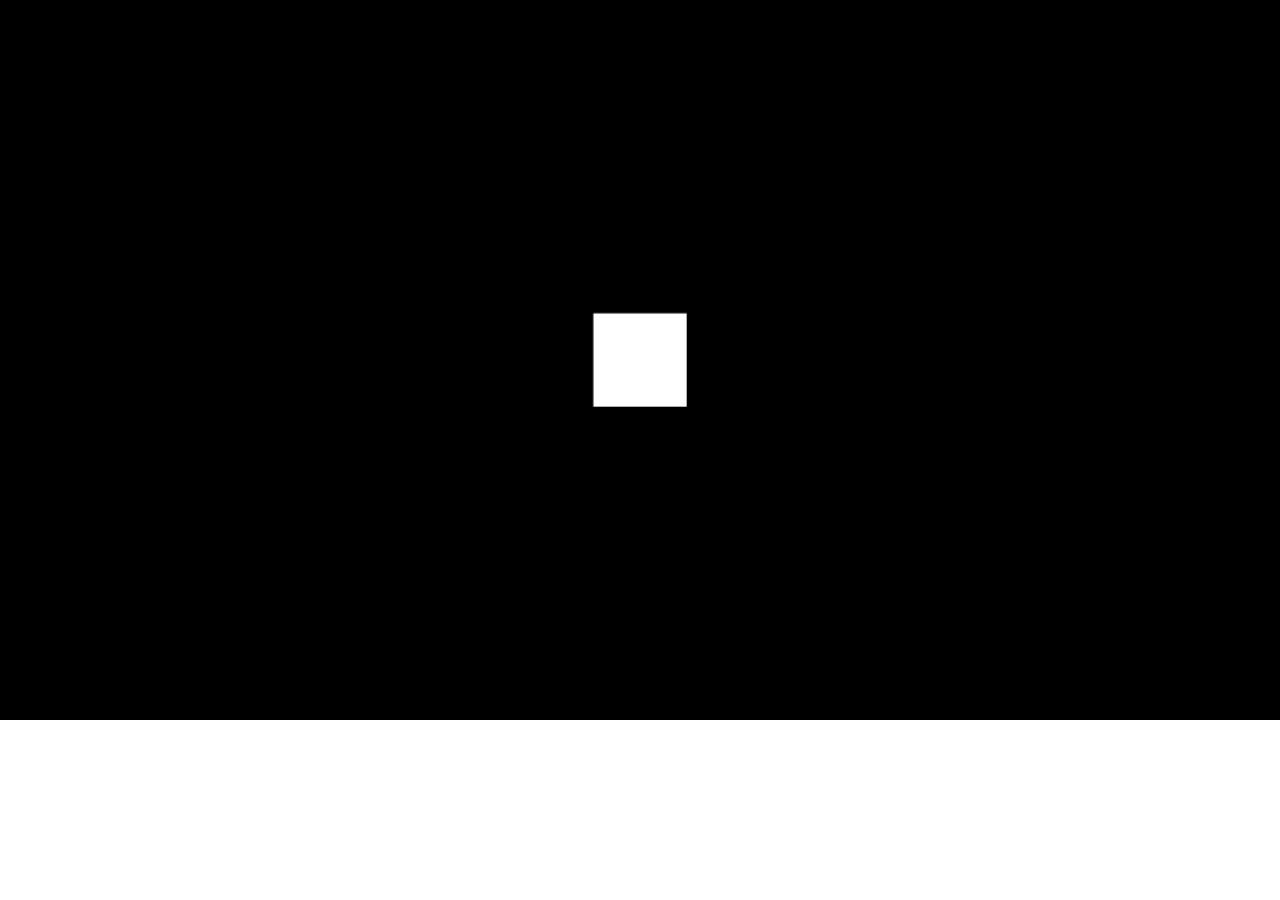
==== embed.html @ 9357488e "Add files via upload" ====
<!doctype html>
<html lang="en">
  <head>
    <meta charset="utf-8">
    <meta name="viewport" content="width=device-width, initial-scale=1">
    <title>SVG Drag Game Embed</title>
    <style>
      html,
      body {
        margin: 0;
      }

      iframe {
        width: 100%;
        aspect-ratio: 16 / 9;
        border: 0;
        display: block;
      }
    </style>
  </head>
  <body>
    <iframe src="index.html" title="SVG Drag Game"></iframe>
  </body>
</html>
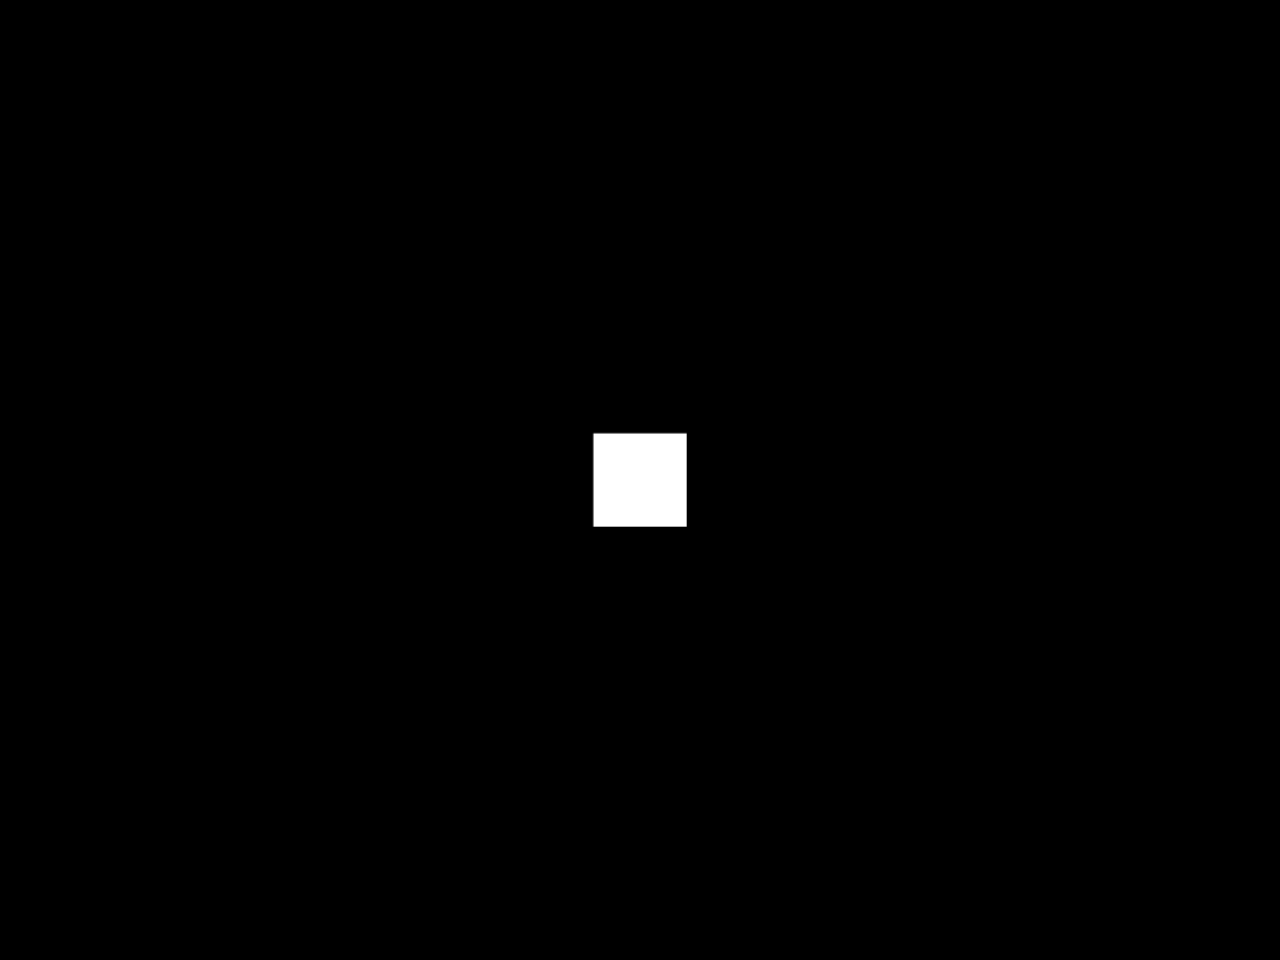
==== commit f6558ac8: "Add files via upload" ====
--- a/embed.html
+++ b/embed.html
@@ -12,7 +12,7 @@
 
       iframe {
         width: 100%;
-        aspect-ratio: 16 / 9;
+        aspect-ratio: 4 / 3;
         border: 0;
         display: block;
       }
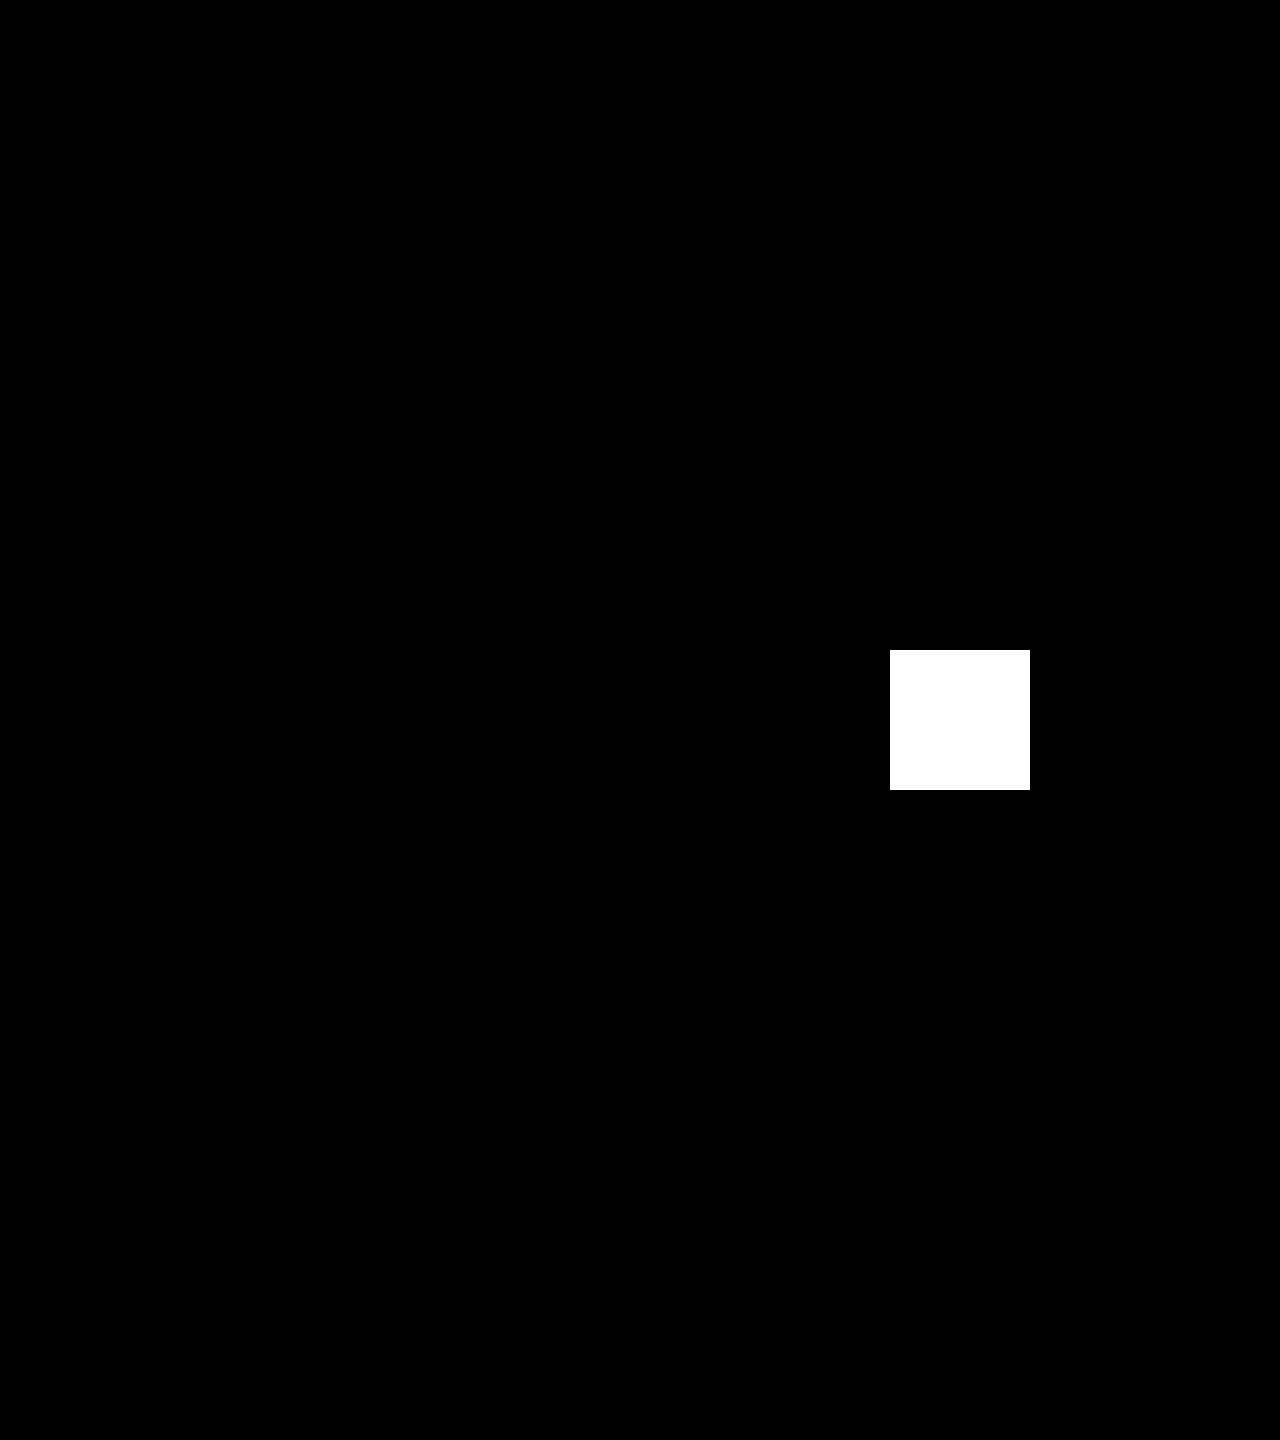
==== commit 4f79a33d: "Add files via upload" ====
--- a/embed.html
+++ b/embed.html
@@ -11,8 +11,8 @@
       }
 
       iframe {
-        width: 100%;
-        aspect-ratio: 4 / 3;
+        width: 1920px;
+        height: 1440px;
         border: 0;
         display: block;
       }
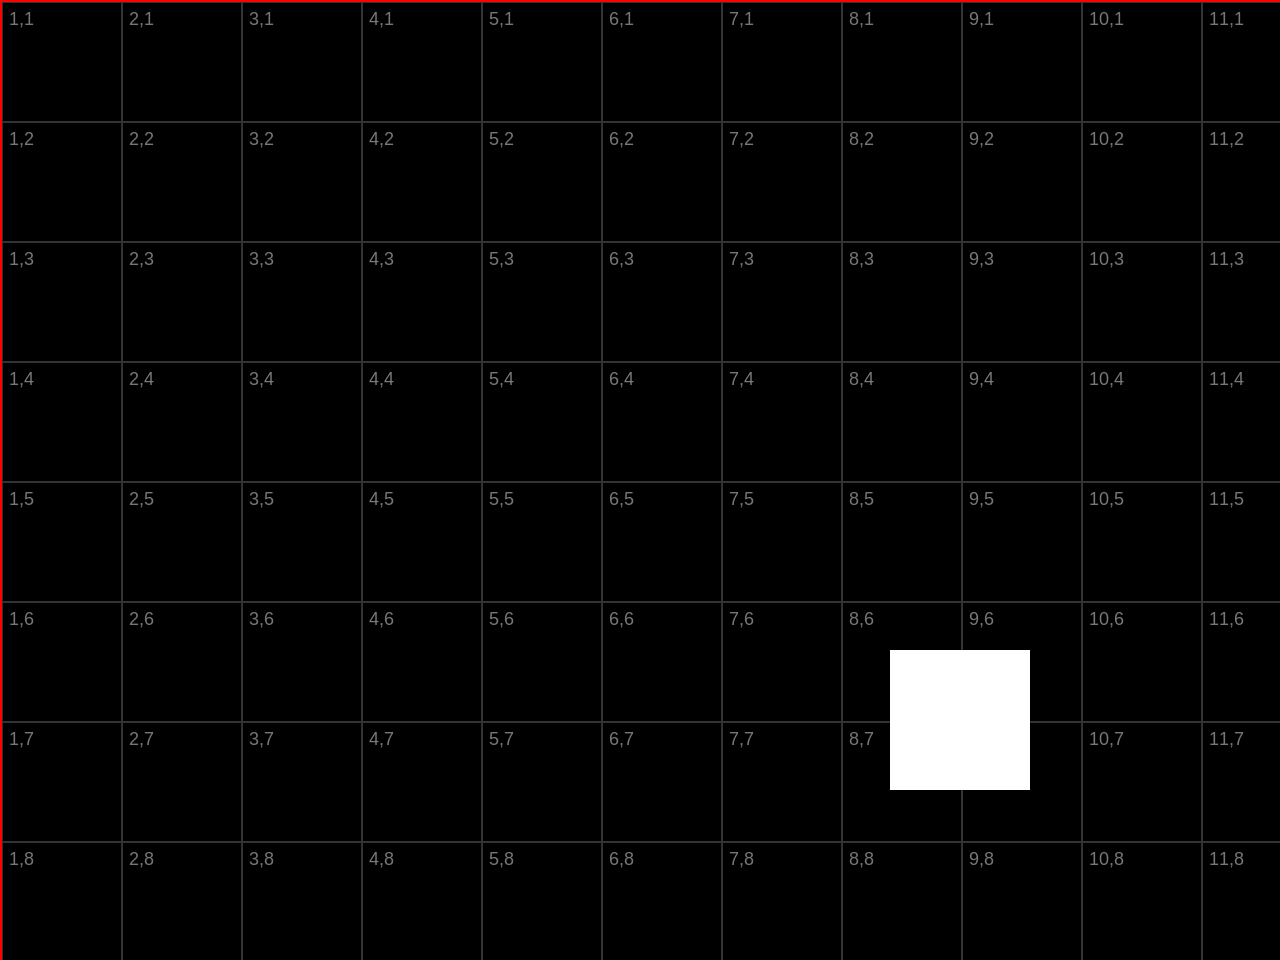
==== commit d2366f48: "Add files via upload" ====
--- a/embed.html
+++ b/embed.html
@@ -7,12 +7,20 @@
     <style>
       html,
       body {
+        width: 100%;
+        height: 100%;
         margin: 0;
       }
 
+      body {
+        display: grid;
+        place-items: center;
+        background: #222;
+      }
+
       iframe {
-        width: 1920px;
-        height: 1440px;
+        width: min(100vw, 1920px);
+        aspect-ratio: 4 / 3;
         border: 0;
         display: block;
       }
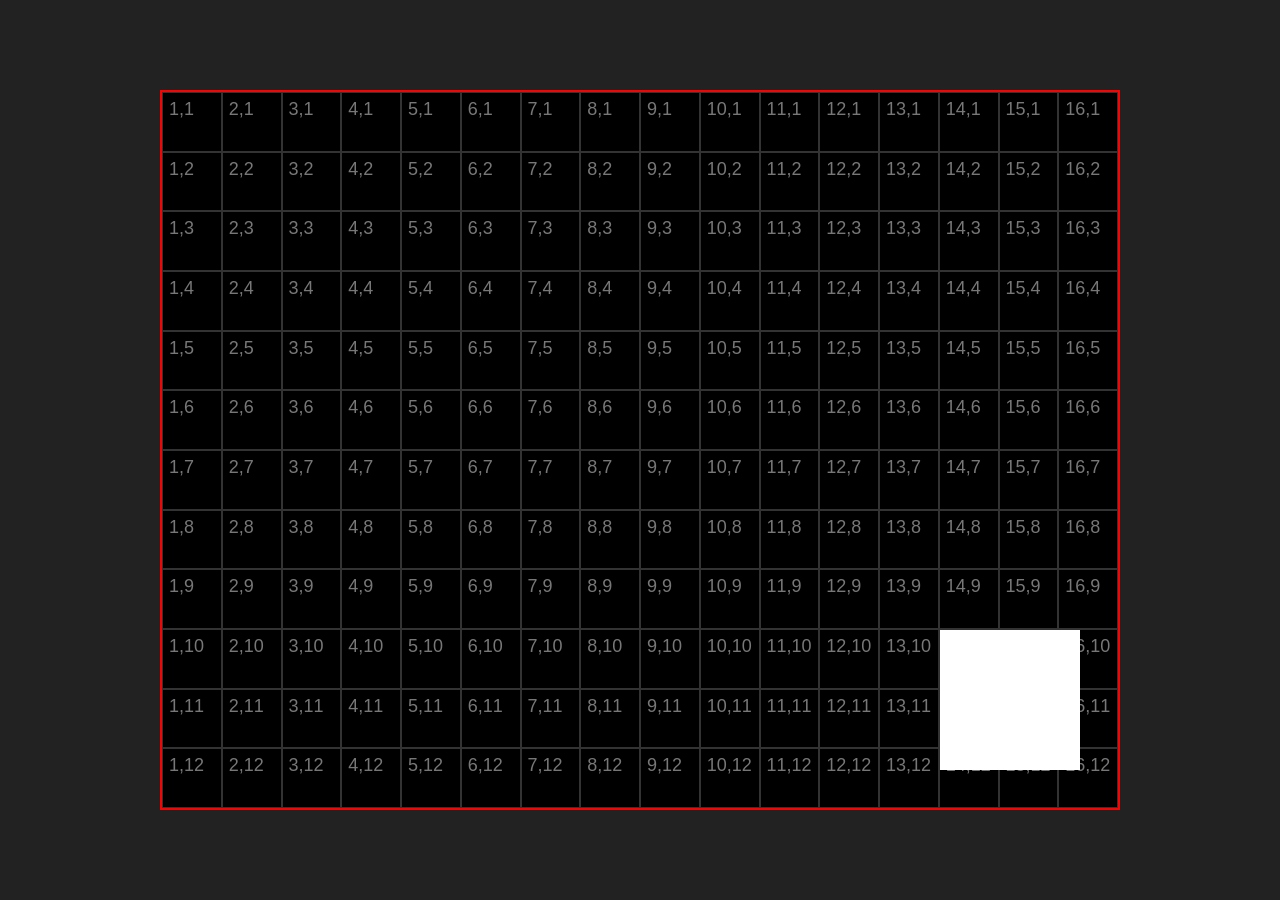
==== commit 8d888954: "Add files via upload" ====
--- a/embed.html
+++ b/embed.html
@@ -19,8 +19,8 @@
       }
 
       iframe {
-        width: min(100vw, 1920px);
-        aspect-ratio: 4 / 3;
+        width: 960px;
+        height: 720px;
         border: 0;
         display: block;
       }
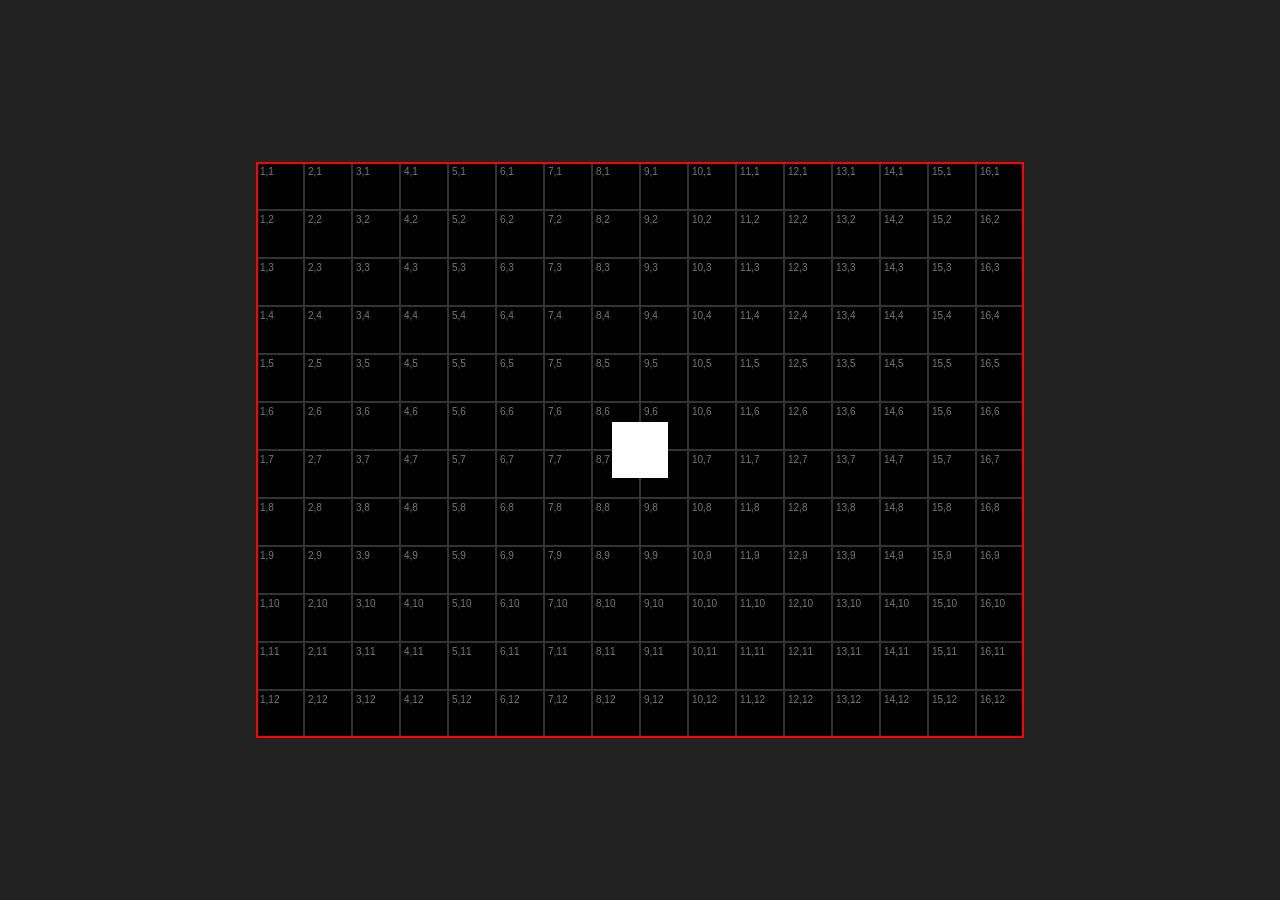
==== commit ffe6ef4e: "Add files via upload" ====
--- a/embed.html
+++ b/embed.html
@@ -19,8 +19,8 @@
       }
 
       iframe {
-        width: 960px;
-        height: 720px;
+        width: 768px;
+        height: 576px;
         border: 0;
         display: block;
       }
